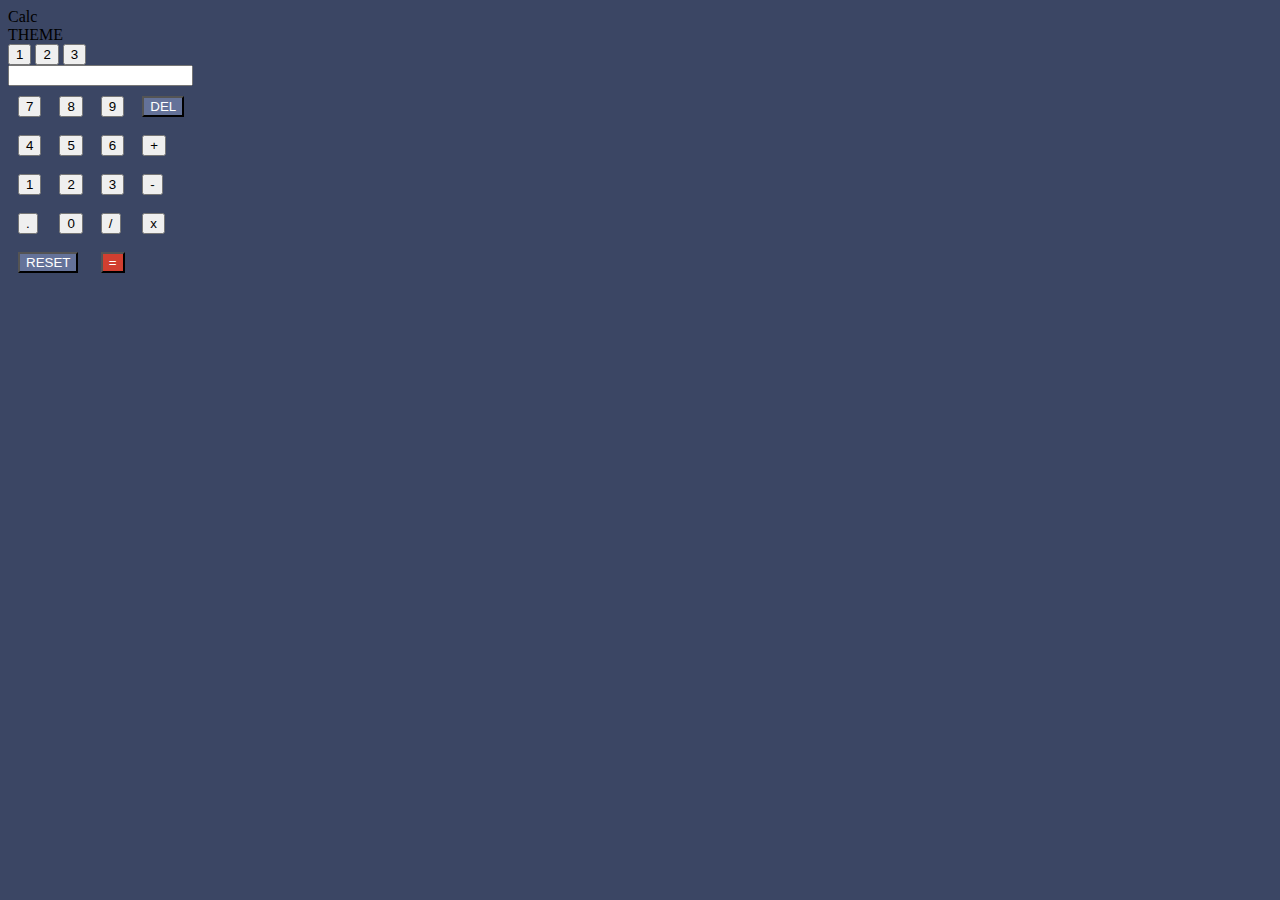
==== Calculadora.html @ a73ab10d "Add files via upload" ====
<!DOCTYPE html>
<html lang="pt-BR">

<head>
  <meta charset="UTF-8">
  <meta name="viewport" content="width=device-width, initial-scale=1.0">
  <meta http-equiv="X-UA-Compatible" content="ie=edge">
  <title>Modelo</title>
  <link rel="stylesheet" href="Calculadora.css">
  <link rel="stylesheet" href="bootstrap.min.css">

</head>

<body style="background-color: #3b4664;">
  <div class="container bg">
    <div class="row">
      <div class="col-6 bg2">

        <Div class="calc">Calc</Div>

      </div>
      <div class="col-2 bg1 ">
        <DIV class="tema">THEME</DIV>
      </div>
      <div class="col-4 bg4">
        <span class="span"><button class="btn1">1</button> <button class="btn2">2</button> <button class="btn3">3</button> </span>
        <div class="pai">
          <div class="filho"></div>

        </div>

      </div>

    </div>
  </div>
  <input type="text" class="display">
  <section class="container2">


    <table class="calculadora" border="0" cellpadding="8" >


      <tr>
        <td><button class="btn btn-num btn22">7</button></td>
        <td><button class="btn btn-num btn22">8</button></td>
        <td><button class="btn btn-num btn22">9</button></td>
        <td><button class="btn  btn22" style="background-color: #647299; color: white;" id="Del">DEL</button></td>
      </tr>

      <tr>
        <td><button class="btn btn-num btn22">4</button></td>
        <td><button class="btn btn-num btn22">5</button></td>
        <td><button class="btn btn-num btn22">6</button></td>
        <td><button class="btn btn-num btn22 btn-soma">+</button></td>
      </tr>

      <tr>
        <td><button class="btn btn-num btn22">1</button></td>
        <td><button class="btn btn-num btn22">2</button></td>
        <td><button class="btn btn-num btn22">3</button></td>
        <td><button class="btn btn-num btn22 btn-sub">-</button></td>
      </tr>

      <tr>
        <td><button class="btn btn-num btn22">.</button></td>
        <td><button class="btn btn-num btn22">0</button></td>
        <td><button class="btn btn-num btn22 btn-div">/</button></td>
        <td><button class="btn btn22 btn-multi">x</button></td>
      </tr>

      <tr>
        <td colspan="2"><button class="btn btn-num btn22" id="Reset" style="background-color: #647299; color: white;">RESET</button></td>
        <td colspan="2"><button class="btn btn22" id="equal" style="background-color: #d13f30; color: white;">=</button></td>
      </tr>
    </table>

  </section> 
  <script src="jquery-3.3.1.min.js"></script>
  <script src="bootstrap.bundle.min.js"></script>
 <script src="Calculadora.js"></script>
 

</body>

</html>
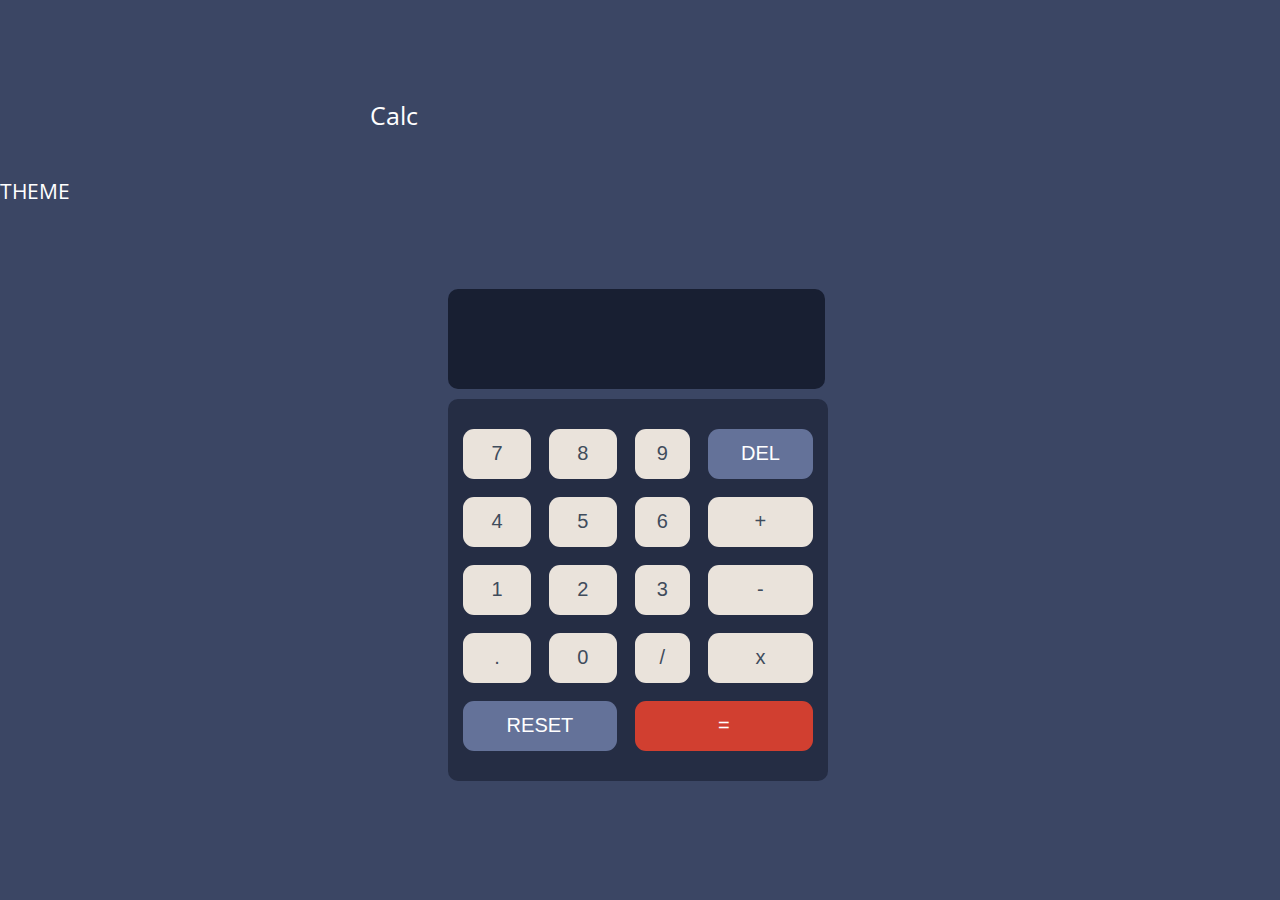
==== commit a34bcf5b: "Add files via upload" ====
--- a/Calculadora.html
+++ b/Calculadora.html
@@ -13,7 +13,7 @@
 
 <body style="background-color: #3b4664;">
   <div class="container bg">
-    <div class="row">
+    <div class="row bg-r">
       <div class="col-6 bg2">
 
         <Div class="calc">Calc</Div>
--- a/Calculadora.css
+++ b/Calculadora.css
@@ -0,0 +1,484 @@
+@import url('https://fonts.googleapis.com/css?family=Open+Sans:400,700&display=swap');
+
+
+* {
+  box-sizing: border-box;
+  outline: 0;
+}
+
+body {
+  margin: 0;
+  padding: 0;
+  font-family: 'Open sans', sans-serif;
+  font-size: 1.3em;
+  line-height: 1.5em;
+transition: all 1s;
+}
+
+.container2 {
+  max-width: 380px;
+  background-color: #252d44;
+  padding: 20px;
+  border-radius: 10px;
+  margin-top: 10px;
+  margin-left: 700px;
+}
+
+.calculadora {
+  width: 370px;
+  margin-left: -15px;
+border-radius: 20px;
+
+
+}
+.calculadora tr td button{
+  border-radius: 11px;
+  color: #3f4c5c;
+  font-size: 20px;
+  
+}
+.display {
+  font-size: 2em;
+  width: 377px;
+  text-align: right;
+  margin-left: 700px;
+  margin-top:10px;
+  height: 100px;
+  border-radius:10px;
+  background-color: #181f32;
+  color: white;
+  border: none;
+}
+
+.btn22 {
+  width: 100%;
+  height: 50px;
+  font-size: 35px;
+  border: none;
+  background-color: #eae3db;
+  cursor: pointer;
+  border-radius: 20px;
+  color: #4c505c;
+}
+
+.btn:hover {
+  background-color: #9e9e9e;
+}
+
+.pai {
+  width: 100px;
+  background-color: #252c46;
+  height: 30px;
+  margin-top: 10px;
+  margin-left: -200px;
+  border-radius: 15px;
+}
+
+.filho {
+  background-color: red;
+  border-radius: 20px;
+  width: 15px;
+  height: 15px;
+  margin-top: 7px;
+  margin-left: 10px;
+  transition: all 1s;
+  float: left;
+
+}
+
+span {
+  margin-left: -200px;
+  letter-spacing: 9px;
+  font-size: 20px;
+  display: inline-block;
+ 
+}
+
+span button {
+  background-color: #3b4664;
+  border: 0px;
+  cursor: pointer;
+  color: white;
+
+
+}
+.bg{
+  margin-top: 100px;
+}
+.calc{
+  color: white;
+  margin-left: 300px;
+  margin-top: 35px;
+  font-size: 25px;
+  
+}
+
+.tema{
+  color: white;
+  margin-top:45px;
+  margin-left:-90px;
+}
+
+@media screen and (max-width:1440px) {
+.calc{
+  margin-left: 370px;
+}
+.pai{
+  margin-left: -110px;
+}
+.tema{
+  margin-left:10px;
+}
+span{
+  margin-left:-110px;
+
+}
+.display{
+  margin-left: 37%;
+}
+.container2{
+  margin-left: 37%;
+}
+}
+
+@media screen and (max-width:1280px) {
+.container2{
+  margin-left: 35%;
+
+}
+.display{
+  margin-left: 35%;
+
+}
+.calc{
+  margin-left: 370px;
+}
+.pai{
+  margin-left: -120px;
+}
+span{
+  margin-left: -120px;
+}
+.tema{
+  margin-left: 0px;
+}
+}
+@media screen and (max-width:1180px){
+.calc{
+  margin-left: 290px;
+}
+.tema{
+margin-left: 10px;
+}
+.pai{
+  margin-left: -80px;
+}
+span{
+  margin-left: -80px;
+}
+}
+@media screen and (max-width:1024px){
+.pai{
+  margin-left: -105px;
+}
+.calc{
+  margin-left: 260px;
+}
+span {
+  margin-left: -100px;
+}
+.tema{
+  margin-left: -20px;
+}
+.bg{
+  margin-top: 10px;
+}
+.container2{
+  margin-left: 30%;
+}
+.display{
+  margin-left: 30%;
+}
+}
+@media screen and (max-width:915px){
+  .calc{
+    margin-left: 170px;
+  }
+  .pai{
+    margin-left: -50px;
+  }
+  span{
+    margin-left: -50px;
+  }
+  .tema{
+    margin-left: 10px;
+  }
+}
+
+@media screen and (max-width:912px){
+  .calc{
+    margin-left: 160px;
+  }
+  .tema{
+    margin-left: 0px;
+  }
+  .pai{
+    margin-left: -55px;
+  }
+  span{
+    margin-left: -55px;
+  }
+  .container2{
+    margin-left: 29%;
+  }
+  .display{
+    margin-left: 29%;
+  }
+}
+@media screen and (max-width:820px){
+.calc{
+  margin-left: 160px;
+}
+.pai{
+  margin-left: -50px;
+}
+span{
+  margin-left: -50px;
+}
+.container2{
+  margin-left: 27%;
+}
+.display{
+  margin-left: 27%;
+}
+}
+@media screen and (max-width:768px){
+  .calc{
+    margin-left: 170px;
+  }
+}
+@media screen and (max-width:720px){
+  .container2{
+    margin-left: 23%;
+  }
+  .display{
+    margin-left: 23%;
+  }
+  .calc{
+    margin-left: 70px;
+  }
+  .pai{
+    margin-left: -25px;
+  }
+  span{
+    margin-left: -25px;
+  }
+}
+@media screen and (max-width:540px){
+  .container2{
+    margin-left: 15%;
+  }
+  .display{
+    margin-left: 15%;
+  }
+  .calc{
+    margin-left: 70px;
+  }
+  .pai{
+    margin-left: -20px;
+  }
+  span{
+    margin-left: -20px;
+  }
+}
+@media screen and (max-width:425px) {
+.display{
+  margin-left:25px;
+}
+.container2{
+  margin-left: 25px;
+}
+.calc{
+  margin-left: 10px;
+}
+.tema{
+  margin-left: -10px;
+}
+.pai{
+  margin-left: 0px;
+}
+span{
+  margin-left: 0;
+}
+}
+@media screen and (max-width:414px){
+  .display{
+    margin-left: 4%;
+  }
+  .container2{
+    margin-left: 4%;
+    margin-top: 40px;
+    height: 450px;
+  }
+  .calculadora button{
+    height: 70px;
+  }
+  .calculadora td{
+    max-width: 10px;
+  }
+  .calc{
+    margin-left: 10px;
+  }
+  .pai{
+    margin-left: -5px;
+  }
+  span{
+    margin-left: -5px;
+  }
+}
+@media screen and (max-width:412px){
+  .container2{
+    margin-left: 4%;
+    margin-top: 30px;
+    height: 500px;
+  }
+  .display{
+    margin-left: 4%;
+    margin-top: 30px;
+  }
+  .calc{
+    margin-left: 10px;
+    font-size: 30px;
+  }
+  .pai{
+    margin-left: -5px;
+    margin-top: 15px;
+  }
+  span{
+    margin-left: -5px;
+  }
+  span button{
+    margin-left: 1px;
+  }
+  .calculadora button{
+height: 75px;
+  }
+  .tema{
+    font-size:19px;
+    margin-left: -20px;
+  }
+}
+@media screen and (max-width:393px){
+  .display{
+    margin-left: 2%;
+  }
+  .container2{
+    margin-left: 2%;
+    margin-top: 40px;
+  }
+}
+@media screen and (max-width:360px){
+  .display{
+    width: 350px;
+    margin-left: 1%;
+    margin-top: 5px;
+  }
+  .container2{
+    width: 350px;
+    height: 490px;
+  }
+  .calculadora td{
+    max-width: 5px;
+  
+  }
+  .calculadora button{
+    max-width: 70px;
+  }
+  .calculadora{
+    width: 330px;
+  }
+  #Reset{
+max-width: 150px;
+  }
+  #equal{
+    max-width: 150px;
+  }
+  .calc{
+    margin-top: 45px;
+  }
+  .tema{
+    margin-top: 55px;
+  }
+  span {
+letter-spacing: 0px;
+  }
+  .pai{
+    width: 85px;
+    margin-top: 25px;
+  }
+}
+@media screen and (max-width:375px){
+  .display{
+    width: 350px;
+    margin-left: 12px;
+    margin-top:10px;
+  }
+  .container2{
+    width: 350px;
+    margin-top: 30px;
+    margin: 12px;
+  }
+  .calculadora button{
+    width: 70px;
+  }
+  .calculadora td{
+    max-width: 5px;
+   padding-right:65px;
+    
+  }
+  .calculadora{
+    width: 300px;
+    border-spacing: 11px;
+    border-collapse: separate;
+    margin-left: -30px;
+    margin-top: -20px;
+  }
+  .calc{
+    margin-top: 0px;
+  }
+  .tema{
+    margin-top: 10px;
+    margin-left: -30px;
+  }
+  .pai{
+    margin-top: 0px ;
+  }
+  span{
+    letter-spacing: 2px;
+    margin-top: -5px;
+  }
+  #Reset{
+    width: 150px;
+    margin-top: -15px;
+
+  }
+  #equal{
+    width: 150px;
+    margin-top: -15px;
+  }
+}
+@media screen and (max-width:360px){
+  .tema{
+    margin-top: 25px;
+  }
+  .calc{
+    margin-top:15px;
+  }
+  .container2{
+width: 340px;
+height: 500px;
+  }
+  .display{
+    width: 340px;
+  }
+}
